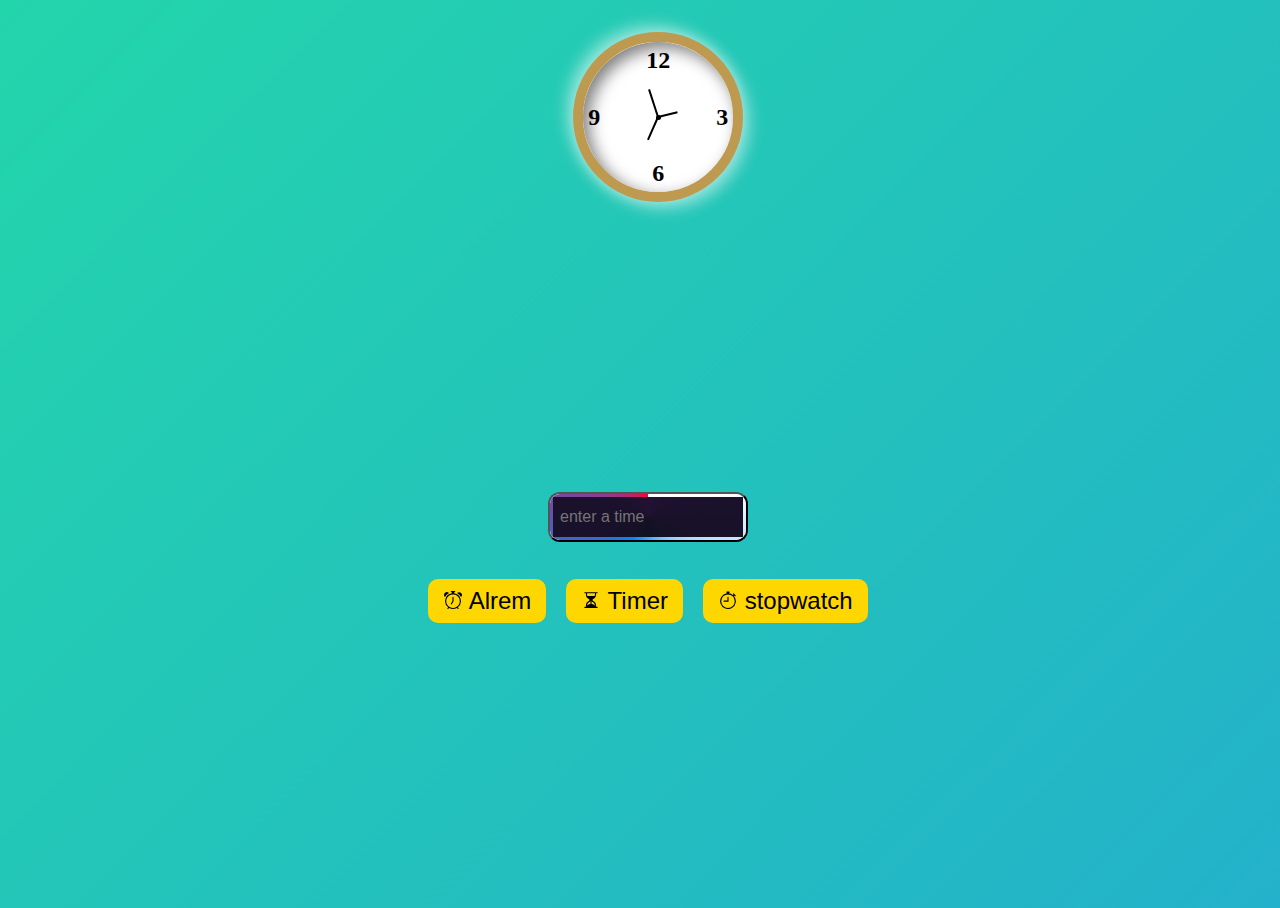
==== index.html @ 58167803 "commit" ====
<!DOCTYPE html>
<html lang="en">
<head>
    <meta charset="UTF-8">
    <meta name="viewport" content="width=device-width, initial-scale=1.0">
    <title>egg clock</title>
    <link rel="stylesheet" href="index.css">
</head>

<body>
<div class="container">
    <div class="egg">
        <img src="C:\Users\ashag\Downloads\WhatsApp_Image_2024-02-19_at_5.36.59_PM-removebg-preview.png" alt="">
        <div class="clock">
            <div class="center-dot"></div>
            <div class="number number-12">12</div>
            <div class="number number-3">3</div>
            <div class="number number-6">6</div>
            <div class="number number-9">9</div>
            <div class="hand hour-hand"></div>
            <div class="hand minute-hand"></div>
            <div class="hand second-hand"></div>
        </div>
    </div>
    <div .button>
        <div class="bt">
           
            <button class="button1" > <input type="text" placeholder="enter a time " id="duration"></button>
           
            <!-- <button class="button2" onclick="setTimerDuration()" >start</button> -->
                
            
            
        </div>
      
    </div>
    <div class="three">
        <div class="th">
        <div><button class="th1" onclick="handleAlarm()"><svg xmlns="http://www.w3.org/2000/svg" width="20" height="18" fill="currentColor" class="bi bi-alarm" viewBox="0 0 16 16">
            <path d="M8.5 5.5a.5.5 0 0 0-1 0v3.362l-1.429 2.38a.5.5 0 1 0 .858.515l1.5-2.5A.5.5 0 0 0 8.5 9z"/>
            <path d="M6.5 0a.5.5 0 0 0 0 1H7v1.07a7.001 7.001 0 0 0-3.273 12.474l-.602.602a.5.5 0 0 0 .707.708l.746-.746A6.97 6.97 0 0 0 8 16a6.97 6.97 0 0 0 3.422-.892l.746.746a.5.5 0 0 0 .707-.708l-.601-.602A7.001 7.001 0 0 0 9 2.07V1h.5a.5.5 0 0 0 0-1zm1.038 3.018a6 6 0 0 1 .924 0 6 6 0 1 1-.924 0M0 3.5c0 .753.333 1.429.86 1.887A8.04 8.04 0 0 1 4.387 1.86 2.5 2.5 0 0 0 0 3.5M13.5 1c-.753 0-1.429.333-1.887.86a8.04 8.04 0 0 1 3.527 3.527A2.5 2.5 0 0 0 13.5 1"/>
          </svg> Alrem</button></div>
        <div><button class="th2" onclick="setTimerDuration()"><svg xmlns="http://www.w3.org/2000/svg" width="20" height="18" fill="currentColor" class="bi bi-hourglass-split" viewBox="0 0 16 16">
            <path d="M2.5 15a.5.5 0 1 1 0-1h1v-1a4.5 4.5 0 0 1 2.557-4.06c.29-.139.443-.377.443-.59v-.7c0-.213-.154-.451-.443-.59A4.5 4.5 0 0 1 3.5 3V2h-1a.5.5 0 0 1 0-1h11a.5.5 0 0 1 0 1h-1v1a4.5 4.5 0 0 1-2.557 4.06c-.29.139-.443.377-.443.59v.7c0 .213.154.451.443.59A4.5 4.5 0 0 1 12.5 13v1h1a.5.5 0 0 1 0 1zm2-13v1c0 .537.12 1.045.337 1.5h6.326c.216-.455.337-.963.337-1.5V2zm3 6.35c0 .701-.478 1.236-1.011 1.492A3.5 3.5 0 0 0 4.5 13s.866-1.299 3-1.48zm1 0v3.17c2.134.181 3 1.48 3 1.48a3.5 3.5 0 0 0-1.989-3.158C8.978 9.586 8.5 9.052 8.5 8.351z"/>
          </svg> Timer</button></div>
        <div><button class="th3" onclick="stopwatch()"><svg xmlns="http://www.w3.org/2000/svg" width="20" height="18" fill="currentColor" class="bi bi-stopwatch" viewBox="0 0 16 16">
            <path d="M8.5 5.6a.5.5 0 1 0-1 0v2.9h-3a.5.5 0 0 0 0 1H8a.5.5 0 0 0 .5-.5z"/>
            <path d="M6.5 1A.5.5 0 0 1 7 .5h2a.5.5 0 0 1 0 1v.57c1.36.196 2.594.78 3.584 1.64l.012-.013.354-.354-.354-.353a.5.5 0 0 1 .707-.708l1.414 1.415a.5.5 0 1 1-.707.707l-.353-.354-.354.354-.013.012A7 7 0 1 1 7 2.071V1.5a.5.5 0 0 1-.5-.5M8 3a6 6 0 1 0 .001 12A6 6 0 0 0 8 3"/>
          </svg> stopwatch</button></div>
    </div>
    </div>
    <!-- <div class="feedback">
        <div class="fed">Feedback or question contact sanjay@gmail.com</div>
    </div> -->
</div>

    <script src="index.js"></script>
    
</body>
</html>
 <!-- <div class="button1 "><button class="button1"> Enter a time</button></div> -->
             <!-- <div class="button2 " >start</div> -->
---- index.css ----
html, body {
  width: 100%;
  height:100%;
}

body {
    background: linear-gradient(-45deg, #ee7752, #e73c7e, #23a6d5, #23d5ab);
    background-size: 400% 400%;
    animation: gradient 5s ease infinite;
    /* background: linear-gradient(#333, transparent),
              radial-gradient(50vw at 25vw max(25vw, 110%), #00cdff 0, transparent 60%),
              radial-gradient(50vw at 50vw max(25vw, 110%), #ff0095 0, transparent 60%),
              radial-gradient(50vw at 75vw max(25vw, 110%), #ffdf00 0, transparent 60%); */
}

@keyframes gradient {
    0% {
        background-position: 0% 50%;
    }
    50% {
        background-position: 100% 50%;
    }
    100% {
        background-position: 0% 50%;
    }
}
.container{
    display: grid;
    grid-template-columns: 1fr  ;
    grid-template-rows: 1fr 60px 60px ;

}
.egg .clock{
  display: grid;
  justify-content:center;
  grid-row: 1 / span 1; /* Updated grid-row property */
 justify-content: center;

}
.egg img {
  height: 100%; /* Make the image fill the entire height of the .egg container */
  width: auto; /* Maintain the aspect ratio of the image */
  justify-content:center;

 
}
.button{
    display: grid;
    justify-content: center;
    grid-row: 2/ span 2;
    
}
.bt{
  display: flex;
  align-items: center;
  justify-content: center;
  gap: 10px;
  top: -40px;
  
}
/* .button {
  background-color: #04AA6D; 
  border: none;
  color: white;
  padding: 16px 32px;
  text-align: center;
  text-decoration: none;
  display: inline-block;
  font-size: 16px;
  margin: 4px 2px;
  transition-duration: 0.4s;
  cursor: pointer;

} */

/* .button1 {
  background-color: white; 
  color: black; 
  border: 2px solid #04AA6D;
  border-radius: 12px;
  padding: 15px;
  text-align: center;
  text-decoration: none;
  display: inline-block;
  font-size: 16px;
  margin: 4px 2px;
  padding-left: 50px;
  padding-right: 50px;
  border-color: aliceblue;
  position: relative;

}

.button1:hover {
  background-color: #04AA6D;
  color: white;
} */

.button2 {
  background-color: white; 
  color: black; 
  border: 3px solid;
  border-radius: 12px;
  padding: 15px;
  text-align: center;
  text-decoration: none;
  display: inline-block;
  font-size: 16px;
  margin: 4px 2px;
  border-color:rgb(236, 206, 14);
}

.button2:hover {
  background-color: #008CBA;
  color: white;
}

a{
  text-decoration: none;
}
  
.button1 {
  position: relative;
  display: inline-block;
  overflow: hidden;
  width: 200px; /* Adjust the width as needed */
  border-radius: 12px;
  height: 50px; /* Adjust the height as needed */
  font-size: 16px;
}

.button1 input {
  position: absolute;
  top: 0;
  left: 0;
  width: 100%;
  height: 100%;
  border: none;
  padding: 10px; /* Adjust padding as needed */
  box-sizing: border-box;
  font-size: 16px;
}
.button1 input:hover {
  background-color: #04AA6D;
  color: white;
}

.button1 input {
  --border-size: 3px;
  --border-angle: 0turn;

  background-image: conic-gradient(
      from var(--border-angle),
      #213,
      #112 50%,
      #213
    ),
    conic-gradient(from var(--border-angle), transparent 20%, #08f, #f03);
  background-size: calc(100% - (var(--border-size) * 2))
      calc(100% - (var(--border-size) * 2)),
    cover;
  background-position: center center;
  background-repeat: no-repeat;

  animation: bg-spin 3s linear infinite;
}

.button2:hover {
  animation-play-state: paused;
}

@keyframes bg-spin {
  to {
    --border-angle: 1turn;
  }
}

@property --border-angle {
  syntax: "<angle>";
  inherits: true;
  initial-value: 0turn;
}

/* clock */
body {
  /* height: 100vh; */
  display: flex;
  align-items: center;
  justify-content: center;
}

.clock {
  position: relative;
  width: 150px;
  height: 150px;
  border: 10px solid #BE9A50;
  border-radius: 50%;
  background-color: white;
  display: flex;
  align-items: center;
  justify-content: center;
  font-size: 1.5rem;
  font-weight: bold;
  box-shadow: -6px -6px 16px rgba(255, 255, 255, 0.5),
              6px 6px 16px hsla(0, 0%, 100%, 0.5),
              inset 6px 6px 16px hsla(0, 0%, 0%, 0.5),
              inset -6px -6px 16px rgba(255, 255, 255, 0.5);
  animation: pulse 2s infinite;
}

@keyframes pulse {
  0%,
  100% {
      transform: scale(1);
  }
  50% {
      transform: scale(1.1);
  }
}

.center-dot {
  position: absolute;
  width: 5px;
  height: 5px;
  background-color: black;
  border-radius: 50%;
  animation: pulseDot 2s infinite;
  left: 73PX;
}

@keyframes pulseDot {
  0%,
  100% {
      transform: scale(1);
  }
  50% {
      transform: scale(1.2);
  }
}

.hand {
  position: absolute;
  background-color: black;
  transform-origin: 50% 100%;
  top: 50%;
  left: 50%;
  transform: translate(-50%, -100%);
}

.hour-hand {
  width: 2px;
  height: 20px;
  animation: rotateHourHand 12h steps(12) infinite;
}

@keyframes rotateHourHand {
  from {
      transform: translate(-50%, -100%) rotate(0deg);
  }
  to {
      transform: translate(-50%, -100%) rotate(360deg);
  }
}

.minute-hand {
  width: 2px;
  height: 25px;
  animation: rotateMinuteHand 60min steps(60) infinite;
}

@keyframes rotateMinuteHand {
  from {
      transform: translate(-50%, -100%) rotate(0deg);
  }
  to {
      transform: translate(-50%, -100%) rotate(360deg);
  }
}

.second-hand {
  width: 2px;
  height: 29px;
  animation: rotateSecondHand 60s steps(60) infinite;
}

@keyframes rotateSecondHand {
  from {
      transform: translate(-50%, -100%) rotate(0deg);
  }
  to {
      transform: translate(-50%, -100%) rotate(360deg);
  }
}

.number {
  position: absolute;
  color: black;
}

.number-12 {
  top: 5px;
  left: 50%;
  transform: translateX(-50%);
}

.number-3 {
  bottom: 50%;
  right: 5px;
  transform: translateY(50%);
}

.number-6 {
  bottom: 5px;
  left: 50%;
  transform: translateX(-50%);
}

.number-9 {
  top: 50%;
  left: 5px;
  transform: translateY(-50%);
}
.clock{
  top:-290px;
  left: 150px;

}

/* timer alream stopwatch */

.three{
  display: grid;
  justify-content: center;
  grid-row: 3/ span 3;
  display: inline-block;
  position: relative;
}

.th {
  position: relative;
   display: flex; 
  flex-shrink: 1; 
  justify-content: center;
  gap: 10px;
  align-items: center;
  top: 22px;
}
.th1, .th2, .th3{
justify-content: space-between;
border-radius: 10px;
top: 20px;
border: 1px solid;
border:solid whitesmoke ;

}
.th1,.th2,.th3 {
  padding: 8px 15px;
  font-size: 24px;
  text-align: center;
  cursor: pointer;
  outline: none;
  color: #fff;
  background-color: #F5B51F;
  border: none;
  border-radius: 15px;
  border:solid whitesmoke ;
  
}

.th1:hover {background-color: yellow}
.th1:active {
  background-color: yellow;
  transform: translateY(4px);
}

.th2:hover {background-color: yellow}
.th2:active {
  background-color: #3e8e41;
  transform: translateY(4px);
}
.th3:hover {background-color: yellow}
.th3:active {
  background-color: #3e8e41;
  transform: translateY(4px);
}
@keyframes waterAnimation {
    0% {
        transform: translateY(0);
    }
    50% {
        transform: translateY(-5px);
    }
    100% {
        transform: translateY(0);
    }
}

.button button,
.th button {
    animation: waterAnimation 1s infinite;
}

/* Additional styling for buttons */
.button button,
.th button {
    background-color:gold;
    color: black;
    padding: 8px 15px;
    border: none;
    cursor: pointer;
    border-radius: 10px;
    margin: 5px;
    
}

/* feedback */
/* .feedback {
  display: grid;
  justify-content: center;
  grid-row: 5/5;
  align-items: center;
} */


/* .help {
  display: grid;
  grid-area: 4 / 1 / 5 / 2; /* grid-row: 4/5 */
/* } */
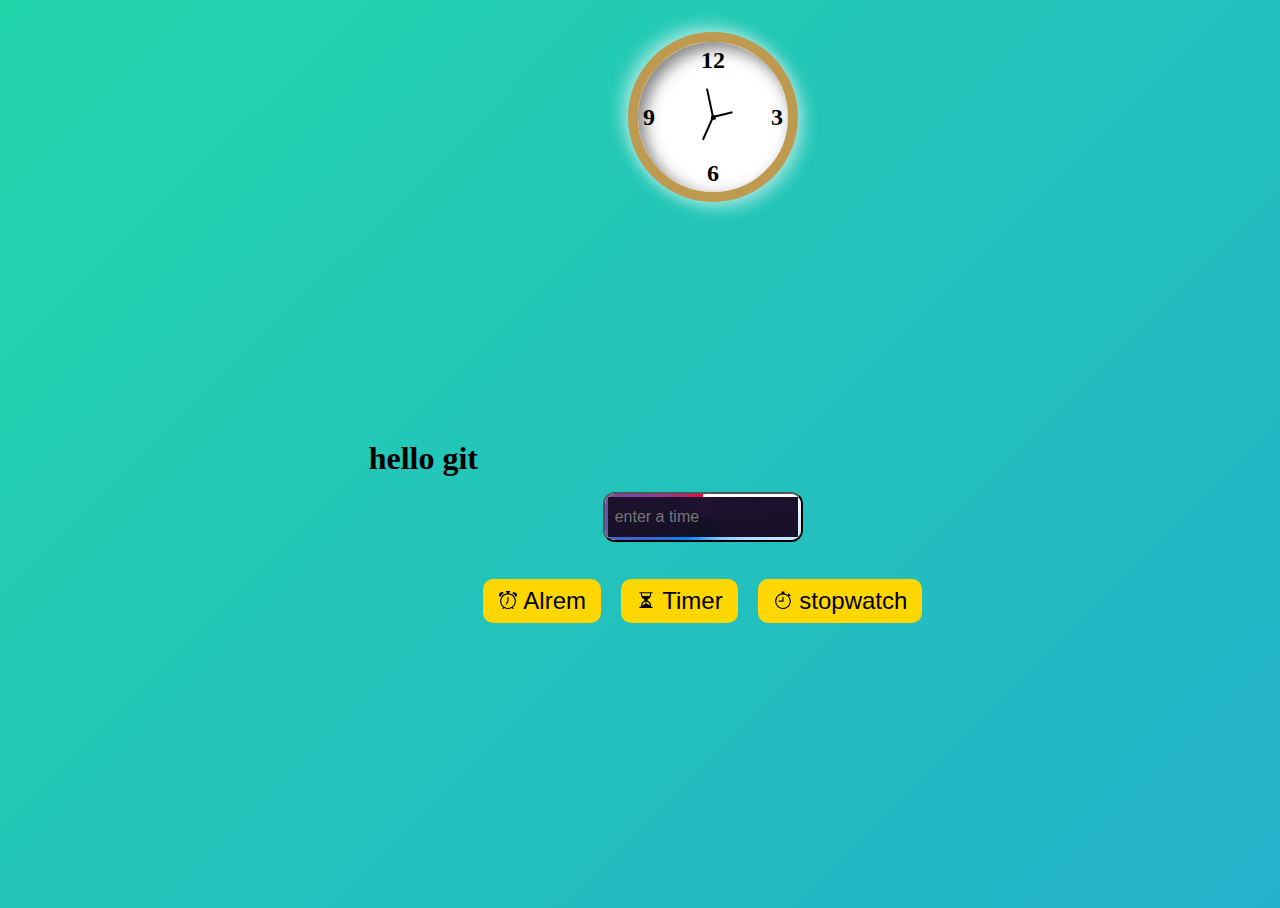
==== commit 4ff1ddab: "adding h1 tag" ====
--- a/index.html
+++ b/index.html
@@ -8,6 +8,7 @@
 </head>
 
 <body>
+    <h1> hello git </h1>
 <div class="container">
     <div class="egg">
         <img src="C:\Users\ashag\Downloads\WhatsApp_Image_2024-02-19_at_5.36.59_PM-removebg-preview.png" alt="">
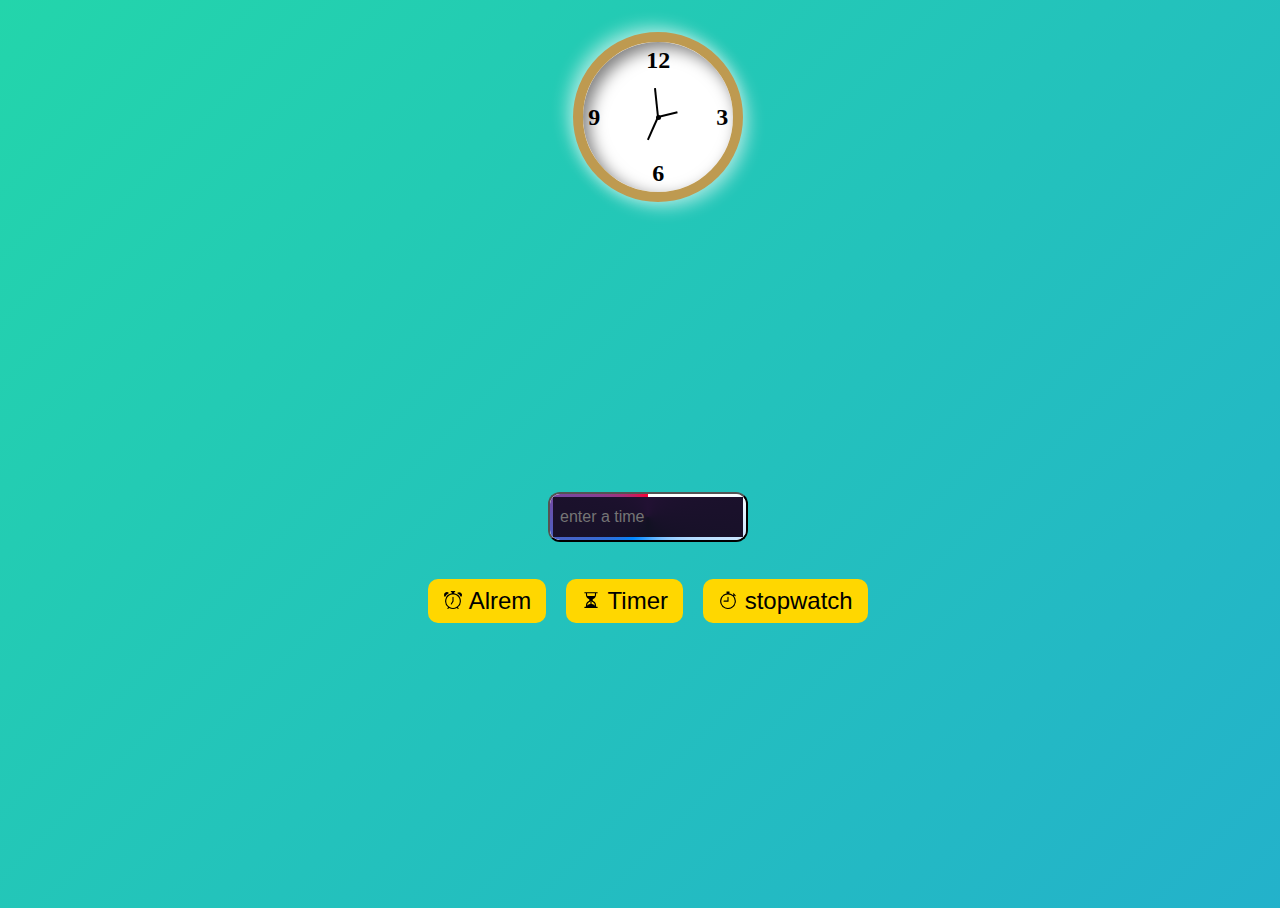
==== commit 9c12fba9: "h1 is deleted" ====
--- a/index.html
+++ b/index.html
@@ -8,7 +8,7 @@
 </head>
 
 <body>
-    <h1> hello git </h1>
+    
 <div class="container">
     <div class="egg">
         <img src="C:\Users\ashag\Downloads\WhatsApp_Image_2024-02-19_at_5.36.59_PM-removebg-preview.png" alt="">
